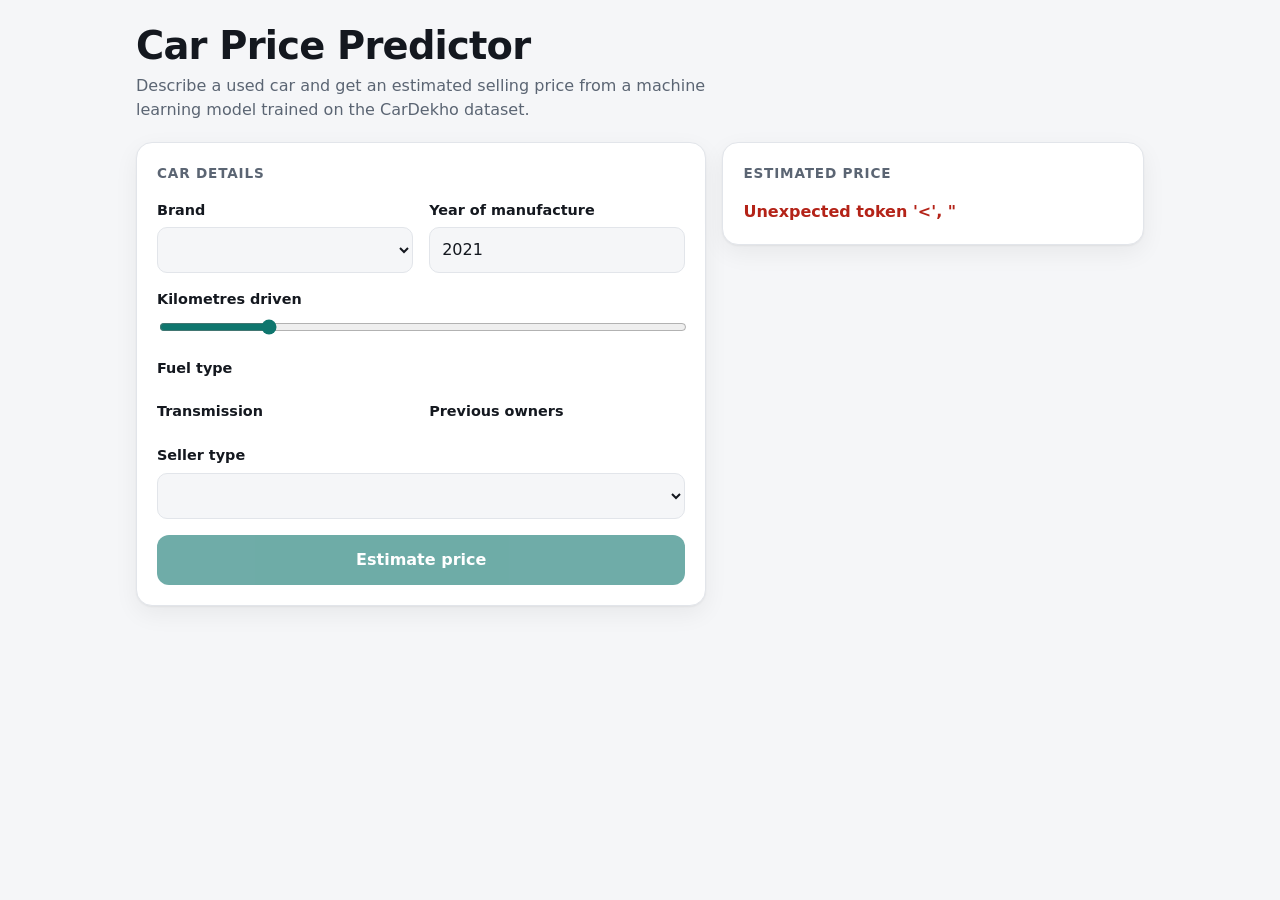
==== car-price-predictor/public/index.html @ 41978286 "Add files via upload" ====
<!doctype html>
<html lang="en">
<head>
<meta charset="utf-8">
<meta name="viewport" content="width=device-width, initial-scale=1">
<title>Car Price Predictor</title>
<style>
  :root {
    --bg: #f5f6f8; --card: #ffffff; --text: #14181f; --muted: #5b6573;
    --line: #e2e5ea; --accent: #0f766e; --accent-ink: #ffffff; --accent-soft: #ccfbf1; --err: #b42318;
    --radius: 16px; --shadow: 0 1px 2px rgba(0,0,0,.05), 0 8px 24px rgba(0,0,0,.06);
  }
  @media (prefers-color-scheme: dark) {
    :root {
      --bg: #0e1116; --card: #161b22; --text: #e8ecf1; --muted: #9aa5b3;
      --line: #28303a; --accent: #2dd4bf; --accent-ink: #06201d; --accent-soft: #0f2f2c; --err: #f97066;
      --shadow: 0 1px 2px rgba(0,0,0,.4), 0 8px 24px rgba(0,0,0,.35);
    }
  }
  * { box-sizing: border-box; }
  html { -webkit-text-size-adjust: 100%; }
  body { margin: 0; background: var(--bg); color: var(--text); font: 16px/1.5 system-ui, -apple-system, "Segoe UI", Roboto, sans-serif; }
  .wrap { max-width: 1040px; margin: 0 auto; padding: 24px 16px 48px; }
  header { margin-bottom: 20px; }
  h1 { font-size: clamp(1.6rem, 4vw + .5rem, 2.4rem); line-height: 1.15; margin: 0 0 6px; letter-spacing: -.02em; }
  header p { margin: 0; color: var(--muted); max-width: 56ch; }

  .grid { display: grid; gap: 16px; grid-template-columns: 1fr; }
  @media (min-width: 820px) { .grid { grid-template-columns: 1.15fr .85fr; align-items: start; } .result { position: sticky; top: 16px; } }

  .card { background: var(--card); border: 1px solid var(--line); border-radius: var(--radius); box-shadow: var(--shadow); padding: 20px; }
  .card h2 { font-size: .85rem; margin: 0 0 16px; color: var(--muted); font-weight: 600; text-transform: uppercase; letter-spacing: .06em; }

  form { display: grid; gap: 16px; grid-template-columns: 1fr; }
  @media (min-width: 520px) { form { grid-template-columns: 1fr 1fr; } .full { grid-column: 1 / -1; } }
  label { display: block; font-weight: 600; font-size: .9rem; margin-bottom: 6px; }
  select, input[type=number] {
    width: 100%; min-height: 46px; padding: 10px 12px; font: inherit; color: var(--text);
    background: var(--bg); border: 1px solid var(--line); border-radius: 10px;
  }
  select:focus, input:focus, button:focus-visible, .seg label:has(input:focus-visible) { outline: 2px solid var(--accent); outline-offset: 2px; }

  .seg { display: flex; gap: 8px; flex-wrap: wrap; }
  .seg label { flex: 1 1 0; margin: 0; min-width: 56px; }
  .seg input { position: absolute; opacity: 0; pointer-events: none; }
  .seg span {
    display: block; text-align: center; padding: 11px 10px; min-height: 46px; font-weight: 600; font-size: .92rem;
    border: 1px solid var(--line); border-radius: 10px; background: var(--bg); cursor: pointer; transition: .15s;
  }
  .seg input:checked + span { background: var(--accent); color: var(--accent-ink); border-color: var(--accent); }

  input[type=range] { width: 100%; accent-color: var(--accent); }
  .row { display: flex; justify-content: space-between; align-items: baseline; }
  output { font-variant-numeric: tabular-nums; color: var(--accent); font-weight: 700; }

  button.primary { width: 100%; min-height: 50px; border: 0; border-radius: 12px; font: inherit; font-weight: 700; cursor: pointer; background: var(--accent); color: var(--accent-ink); }
  button.primary:disabled { opacity: .6; cursor: progress; }

  .price { font-size: clamp(2rem, 7vw, 3rem); font-weight: 800; letter-spacing: -.03em; line-height: 1.1; font-variant-numeric: tabular-nums; }
  .range { color: var(--muted); margin: 6px 0 18px; }
  .chips { display: flex; flex-wrap: wrap; gap: 8px; margin: 0; padding: 0; list-style: none; }
  .chips li { font-size: .82rem; padding: 5px 10px; border-radius: 99px; background: var(--accent-soft); border: 1px solid var(--line); }
  .chips b { color: var(--accent); }
  .empty { color: var(--muted); }
  .error { color: var(--err); font-weight: 600; }
  .note { margin-top: 18px; padding-top: 14px; border-top: 1px solid var(--line); color: var(--muted); font-size: .8rem; }
</style>
</head>
<body>
<div class="wrap">
  <header>
    <h1>Car Price Predictor</h1>
    <p>Describe a used car and get an estimated selling price from a machine learning model trained on the CarDekho dataset.</p>
  </header>

  <div class="grid">
    <section class="card" aria-labelledby="f-h">
      <h2 id="f-h">Car details</h2>
      <form id="form" autocomplete="off">
        <div>
          <label for="brand">Brand</label>
          <select id="brand"></select>
        </div>
        <div>
          <label for="year">Year of manufacture</label>
          <input id="year" type="number" inputmode="numeric" required>
        </div>

        <div class="full">
          <div class="row"><label for="km">Kilometres driven</label><output id="kmOut"></output></div>
          <input id="km" type="range" min="0" max="300000" step="1000" value="60000">
        </div>

        <div class="full">
          <label id="fuelL">Fuel type</label>
          <div class="seg" role="radiogroup" aria-labelledby="fuelL" id="fuel"></div>
        </div>

        <div>
          <label id="trL">Transmission</label>
          <div class="seg" role="radiogroup" aria-labelledby="trL" id="trans"></div>
        </div>
        <div>
          <label id="owL">Previous owners</label>
          <div class="seg" role="radiogroup" aria-labelledby="owL" id="owner"></div>
        </div>

        <div class="full">
          <label for="seller">Seller type</label>
          <select id="seller"></select>
        </div>

        <div class="full"><button class="primary" id="go" type="submit" disabled>Estimate price</button></div>
      </form>
    </section>

    <aside class="card result" aria-live="polite">
      <h2>Estimated price</h2>
      <div id="empty" class="empty">Loading model...</div>
      <div id="out" hidden>
        <div class="price" id="price"></div>
        <div class="range" id="range"></div>
        <ul class="chips" id="chips"></ul>
        <p class="note" id="note"></p>
      </div>
    </aside>
  </div>
</div>

<script>
const $ = id => document.getElementById(id);
const thisYear = new Date().getFullYear();
const fmt = n => "₹" + Math.round(n).toLocaleString("en-IN");
const titleCase = s => s.replace(/\b\w/g, c => c.toUpperCase());
const label = s => (s.length <= 3 ? s.toUpperCase() : titleCase(s));
const checked = name => document.querySelector(`input[name=${name}]:checked`).value;

function segmented(id, name, options, def) {
  $(id).innerHTML = options.map(([v, text]) =>
    `<label><input type="radio" name="${name}" value="${v}" ${v === def ? "checked" : ""}><span>${text}</span></label>`
  ).join("");
}
function setKm() { $("kmOut").textContent = Number($("km").value).toLocaleString("en-US") + " km"; }
$("km").addEventListener("input", setKm);

let META = null;

async function init() {
  $("year").min = 1995; $("year").max = thisYear; $("year").value = thisYear - 5;
  try {
    const r = await fetch("/api/meta");
    if (!r.ok) throw new Error((await r.json()).error || "Could not load the model.");
    META = await r.json();
  } catch (e) {
    $("empty").innerHTML = `<span class="error">${e.message}</span>`;
    return;
  }
  $("brand").innerHTML = META.brands.map(b => `<option value="${b}">${titleCase(b)}</option>`).join("");
  $("seller").innerHTML = META.sellers.map(s => `<option value="${s}">${titleCase(s)}</option>`).join("");
  segmented("fuel", "fuel", META.fuels.map(f => [f, label(f)]), META.fuels.includes("petrol") ? "petrol" : META.fuels[0]);
  segmented("trans", "trans", META.transmissions.map(t => [t, titleCase(t)]), META.transmissions.includes("manual") ? "manual" : META.transmissions[0]);
  segmented("owner", "owner", [["1","1"],["2","2"],["3","3"],["4","4+"]], "1");
  $("km").value = Math.min(META.median_km, 300000); setKm();
  $("go").disabled = false;
  $("empty").innerHTML = "Fill in the details and press <b>Estimate price</b>.";
}

$("form").addEventListener("submit", async e => {
  e.preventDefault();
  const btn = $("go"); btn.disabled = true; btn.textContent = "Estimating...";
  const body = {
    brand: $("brand").value, year: Number($("year").value), km: Number($("km").value),
    fuel: checked("fuel"), transmission: checked("trans"), seller_type: $("seller").value, owner: Number(checked("owner"))
  };
  try {
    const r = await fetch("/api/predict", { method: "POST", headers: { "Content-Type": "application/json" }, body: JSON.stringify(body) });
    const d = await r.json();
    if (!r.ok) throw new Error(d.error || "Prediction failed.");
    $("price").textContent = fmt(d.price);
    $("range").textContent = `Typical range ${fmt(d.low)} – ${fmt(d.high)}`;
    const age = thisYear - body.year;
    $("chips").innerHTML = [
      ["Age", age + (age === 1 ? " year" : " years")], ["Mileage", body.km.toLocaleString("en-US") + " km"],
      ["Fuel", label(body.fuel)], ["Gearbox", titleCase(body.transmission)], ["Owners", body.owner === 4 ? "4+" : body.owner]
    ].map(([k, v]) => `<li>${k}: <b>${v}</b></li>`).join("");
    $("note").textContent = `Predicted by ${d.model} (R² ${d.r2.toFixed(2)} on held-out cars). The range is the model's average error. Prices are in Indian rupees, as in the CarDekho dataset.`;
    $("empty").hidden = true; $("out").hidden = false;
    if (window.matchMedia("(max-width: 819px)").matches) $("out").scrollIntoView({ behavior: "smooth", block: "start" });
  } catch (err) {
    $("out").hidden = true; $("empty").hidden = false;
    $("empty").innerHTML = `<span class="error">${err.message}</span>`;
  } finally {
    btn.disabled = false; btn.textContent = "Estimate price";
  }
});

init();
</script>
</body>
</html>
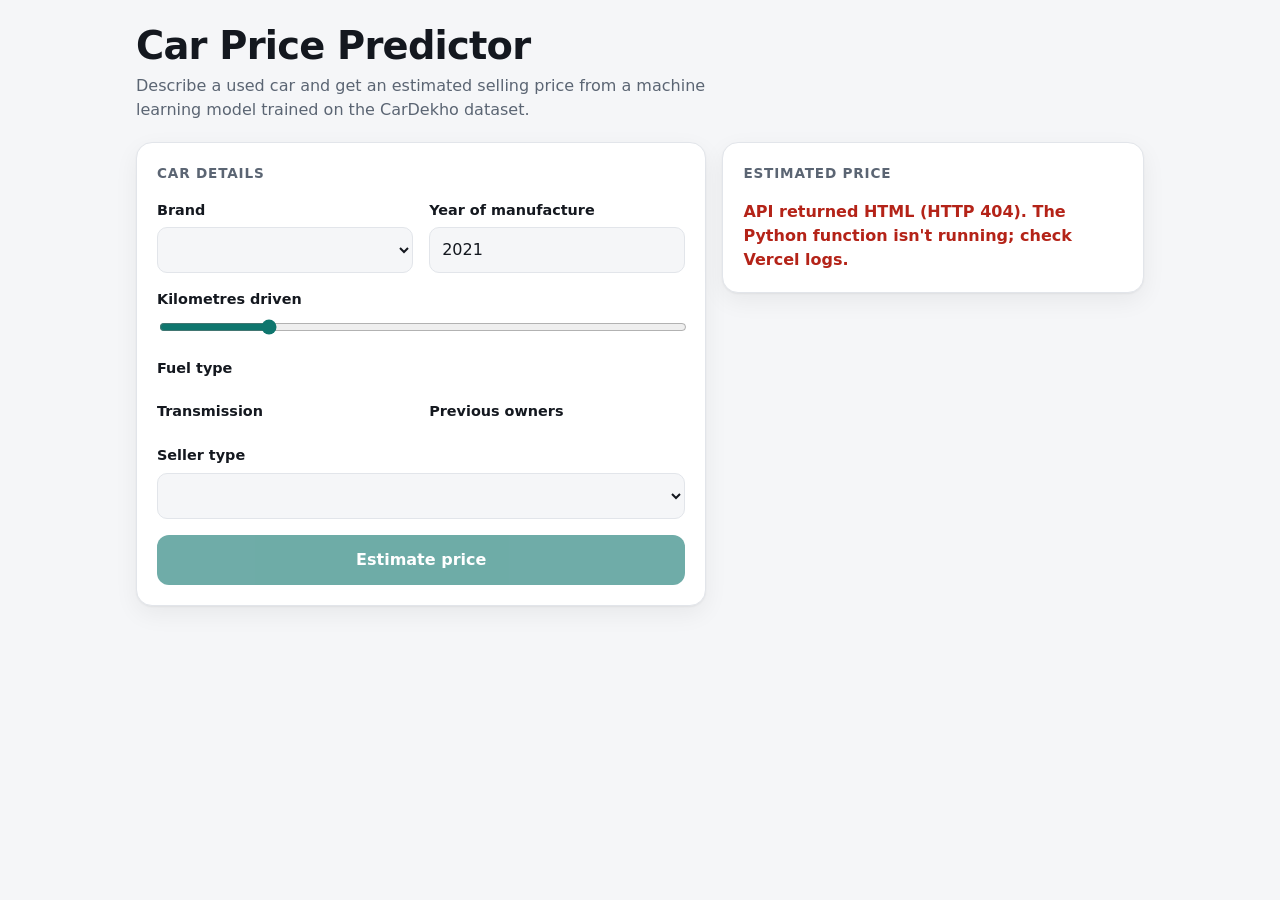
==== commit 0a7e9886: "Add files via upload" ====
--- a/car-price-predictor/public/index.html
+++ b/car-price-predictor/public/index.html
@@ -149,8 +149,12 @@
   $("year").min = 1995; $("year").max = thisYear; $("year").value = thisYear - 5;
   try {
     const r = await fetch("/api/meta");
-    if (!r.ok) throw new Error((await r.json()).error || "Could not load the model.");
-    META = await r.json();
+    const text = await r.text();
+    let data;
+    try { data = JSON.parse(text); }
+    catch { throw new Error(`API returned HTML (HTTP ${r.status}). The Python function isn't running; check Vercel logs.`); }
+    if (!r.ok) throw new Error(data.error || "Could not load the model.");
+    META = data;
   } catch (e) {
     $("empty").innerHTML = `<span class="error">${e.message}</span>`;
     return;
@@ -174,7 +178,10 @@
   };
   try {
     const r = await fetch("/api/predict", { method: "POST", headers: { "Content-Type": "application/json" }, body: JSON.stringify(body) });
-    const d = await r.json();
+    const t = await r.text();
+    let d;
+    try { d = JSON.parse(t); }
+    catch { throw new Error(`API returned HTML (HTTP ${r.status}). The Python function isn't running; check Vercel logs.`); }
     if (!r.ok) throw new Error(d.error || "Prediction failed.");
     $("price").textContent = fmt(d.price);
     $("range").textContent = `Typical range ${fmt(d.low)} – ${fmt(d.high)}`;
